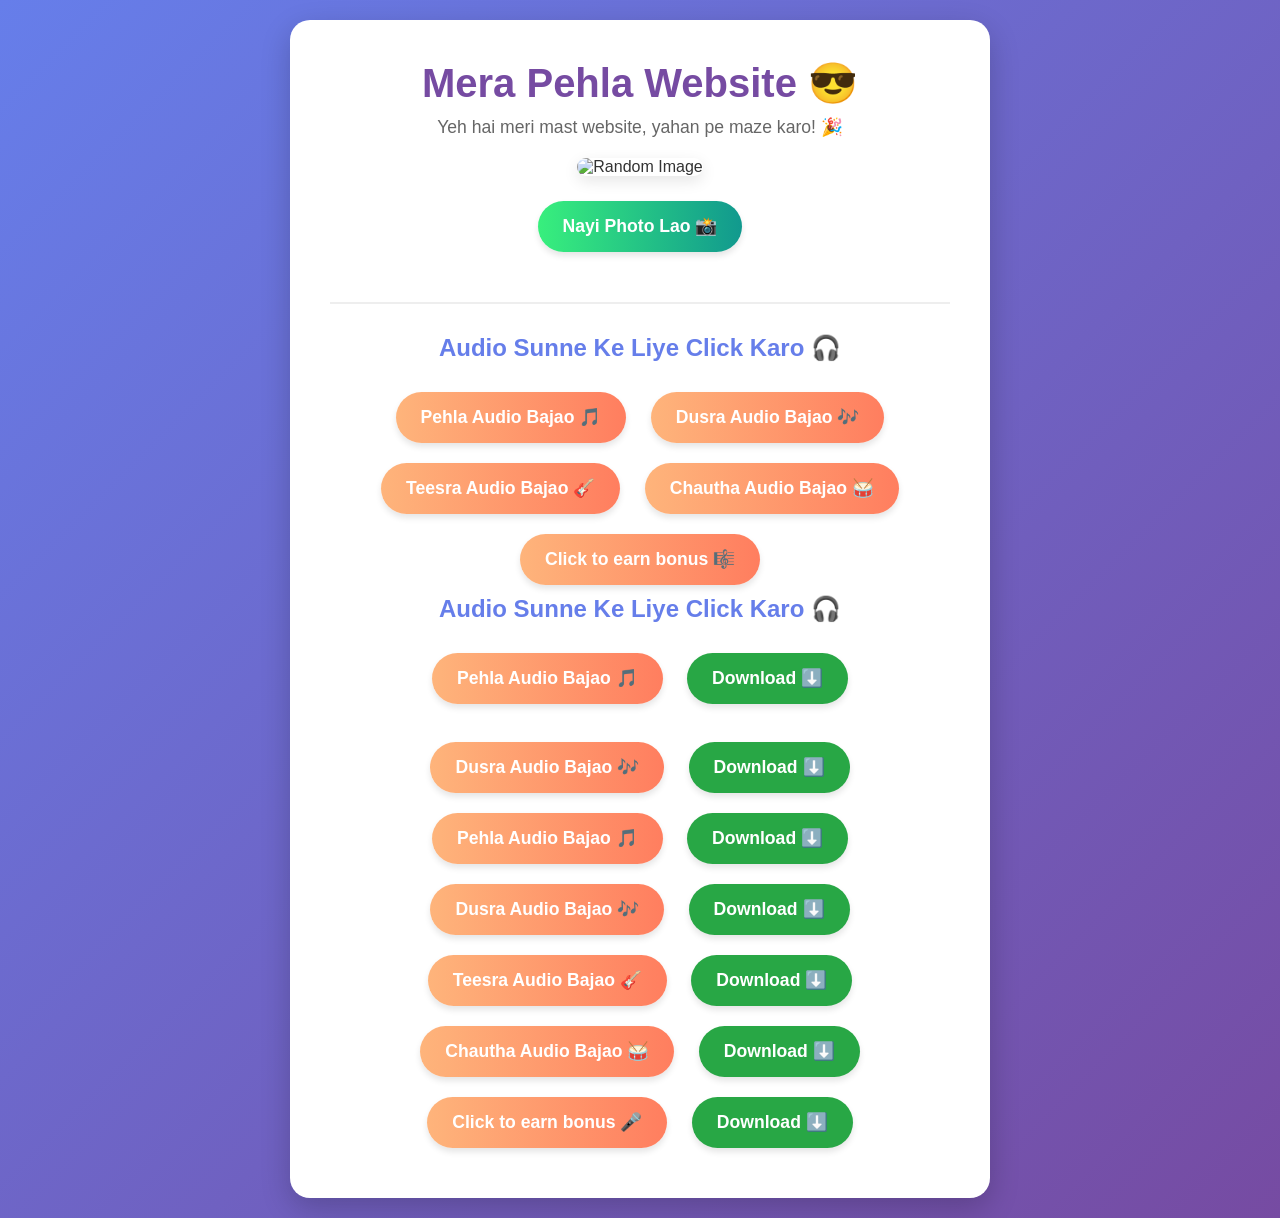
==== index.html @ 43776d54 "update" ====
<!DOCTYPE html>
<html lang="en">
<head>
    <meta charset="UTF-8">
    <meta name="viewport" content="width=device-width, initial-scale=1.0">
    <title>Mera Funny Website 😎</title>
    <link rel="stylesheet" href="css/new.css">
</head>
<body>

    <div class="container">
        <h1>Mera Pehla Website 😎</h1>
        <p>Yeh hai meri mast website, yahan pe maze karo! 🎉</p>

        <!-- Image Section -->
        <img id="randomImage" src="https://picsum.photos/600/400" alt="Random Image" class="my-image">
        <br>
        <button id="changeImageBtn" class="btn image-btn">Nayi Photo Lao 📸</button>

        <hr class="divider">

        <!-- Audio Section -->
        <h2>Audio Sunne Ke Liye Click Karo 🎧</h2>
        
        <div class="audio-buttons">
            <button class="btn audio-btn" data-audio="audio/audio.mp3">Pehla Audio Bajao 🎵</button>
            <button class="btn audio-btn" data-audio="audio/2nd.mp3">Dusra Audio Bajao 🎶</button>
                        <!-- Naye Audio Buttons -->
            <button class="btn audio-btn" data-audio="audio/3rd.mp3">Teesra Audio Bajao 🎸</button>
            <button class="btn audio-btn" data-audio="audio/4th.mp3">Chautha Audio Bajao 🥁</button>
            <button class="btn audio-btn" data-audio="audio/5th.mp3">Click to earn bonus 🎼</button>
                    <!-- Audio Section -->
        <h2>Audio Sunne Ke Liye Click Karo 🎧</h2>
        
        <div class="audio-buttons">
            <!-- Pehla Audio -->
            <button class="btn audio-btn" data-audio="audio/audio.mp3">Pehla Audio Bajao 🎵</button>
            <a href="audio/audio.mp3" download="Mera-Pehla-Audio.mp3" class="btn download-btn">Download ⬇️</a>
            
            <br><br> <!-- Thoda space dene ke liye -->

            <!-- Dusra Audio -->
            <button class="btn audio-btn" data-audio="audio/2nd.mp3">Dusra Audio Bajao 🎶</button>
            <a href="audio/2nd.mp3" download="Mera-Dusra-Audio.mp3" class="btn download-btn">Download ⬇️</a>
                    <div class="audio-buttons">
            <!-- Audio 1 -->
            <div class="audio-item">
                <button class="btn audio-btn" data-audio="audio/audio.mp3">Pehla Audio Bajao 🎵</button>
                <a href="audio/audio.mp3" download="Mera-Pehla-Audio.mp3" class="btn download-btn">Download ⬇️</a>
            </div>

            <!-- Audio 2 -->
            <div class="audio-item">
                <button class="btn audio-btn" data-audio="audio/2nd.mp3">Dusra Audio Bajao 🎶</button>
                <a href="audio/2nd.mp3" download="Mera-Dusra-Audio.mp3" class="btn download-btn">Download ⬇️</a>
            </div>

            <!-- Audio 3 -->
            <div class="audio-item">
                <button class="btn audio-btn" data-audio="audio/3rd.mp3">Teesra Audio Bajao 🎸</button>
                <a href="audio/3rd.mp3" download="Mera-Teesra-Audio.mp3" class="btn download-btn">Download ⬇️</a>
            </div>

            <!-- Audio 4 -->
            <div class="audio-item">
                <button class="btn audio-btn" data-audio="audio/4th.mp3">Chautha Audio Bajao 🥁</button>
                <a href="audio/4th.mp3" download="Mera-Chautha-Audio.mp3" class="btn download-btn">Download ⬇️</a>
            </div>

            <!-- Audio 5 -->
            <div class="audio-item">
                <button class="btn audio-btn" data-audio="audio/5th.mp3">Click to earn bonus 🎤</button>
                <a href="audio/5th.mp3" download="Mera-Paanchva-Audio.mp3" class="btn download-btn">Download ⬇️</a>
            </div>
        </div>
        </div>
        </div>
    </div>

    <script src="js/new.js"></script>
</body>
</html>
---- css/new.css ----
/* Basic Reset */
* {
    margin: 0;
    padding: 0;
    box-sizing: border-box;
    font-family: 'Segoe UI', Tahoma, Geneva, Verdana, sans-serif;
}

body {
    background: linear-gradient(135deg, #667eea 0%, #764ba2 100%);
    min-height: 100vh;
    display: flex;
    justify-content: center;
    align-items: center;
    padding: 20px;
    color: #333;
}

.container {
    background: white;
    padding: 40px;
    border-radius: 20px;
    box-shadow: 0 10px 30px rgba(0, 0, 0, 0.2);
    text-align: center;
    max-width: 700px;
    width: 100%;
}

h1 {
    color: #764ba2;
    margin-bottom: 10px;
    font-size: 2.5rem;
}

p {
    color: #666;
    margin-bottom: 20px;
    font-size: 1.1rem;
}

.my-image {
    width: 100%;
    max-width: 500px;
    height: 300px;
    object-fit: cover;
    border-radius: 15px;
    box-shadow: 0 5px 15px rgba(0, 0, 0, 0.1);
    margin-bottom: 15px;
    transition: all 0.3s ease;
}

.divider {
    margin: 30px 0;
    border: 0;
    height: 2px;
    background: #eee;
}

h2 {
    color: #667eea;
    margin-bottom: 20px;
}

.btn {
    background: #667eea;
    color: white;
    border: none;
    padding: 15px 25px;
    margin: 10px;
    border-radius: 50px;
    font-size: 1.1rem;
    font-weight: bold;
    cursor: pointer;
    transition: transform 0.2s, background 0.3s, box-shadow 0.3s;
    box-shadow: 0 4px 6px rgba(0, 0, 0, 0.1);
}

.btn:hover {
    background: #764ba2;
    transform: translateY(-3px);
    box-shadow: 0 6px 12px rgba(0, 0, 0, 0.15);
}

.btn:active {
    transform: translateY(0);
}

.audio-btn {
    background: #ff7e5f;
    background: linear-gradient(to right, #feb47b, #ff7e5f);
}

.audio-btn:hover {
    background: linear-gradient(to right, #ff7e5f, #feb47b);
}

.image-btn {
    background: #11998e;
    background: linear-gradient(to right, #38ef7d, #11998e);
    margin-bottom: 20px;
}

.image-btn:hover {
    background: linear-gradient(to right, #11998e, #38ef7d);
}
.download-btn {
    background: #28a745; /* Green color */
    text-decoration: none; /* Link ke neeche wali line hatane ke liye */
    display: inline-block;
    padding: 15px 25px;
    margin: 10px;
    border-radius: 50px;
    color: white;
    font-weight: bold;
    font-size: 1.1rem;
    transition: transform 0.2s, background 0.3s, box-shadow 0.3s;
    box-shadow: 0 4px 6px rgba(0, 0, 0, 0.1);
}

.download-btn:hover {
    background: #218838;
    transform: translateY(-3px);
    box-shadow: 0 6px 12px rgba(0, 0, 0, 0.15);
}
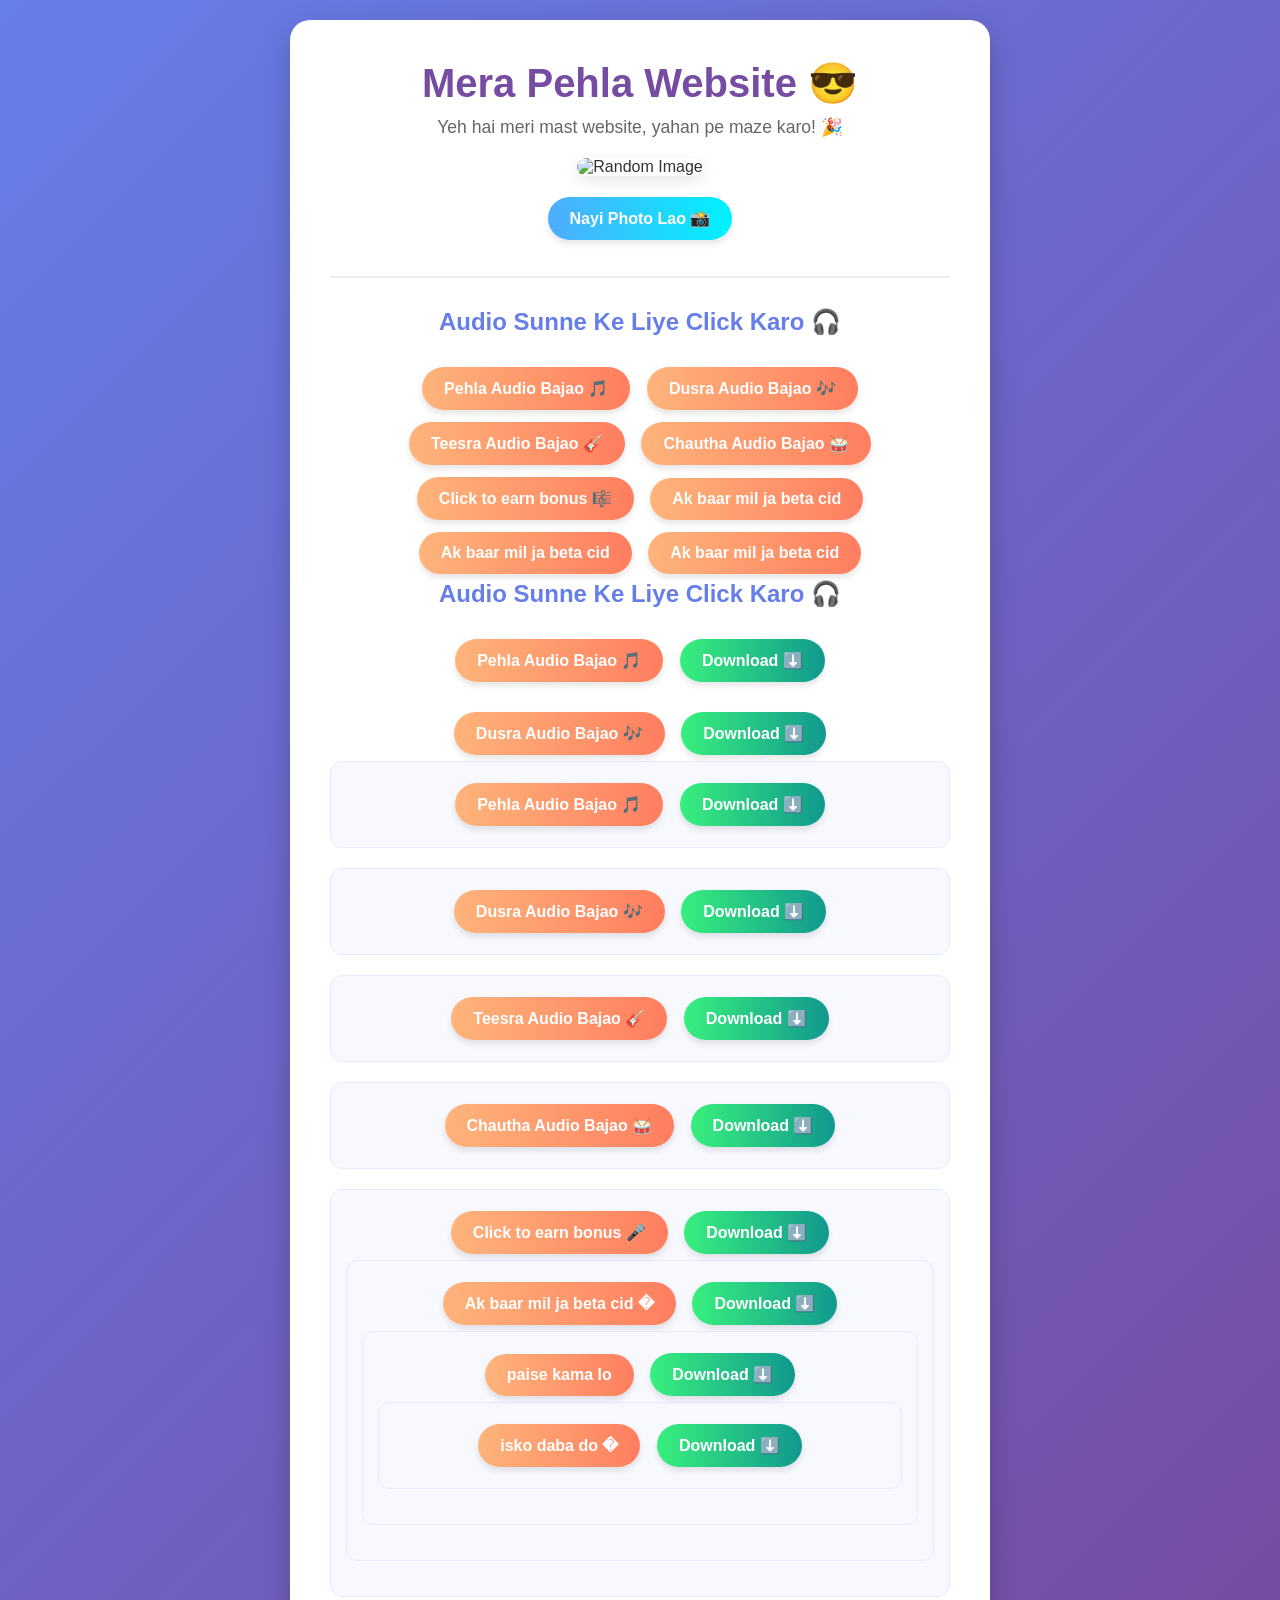
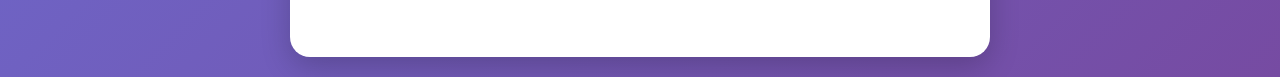
==== commit 8b8c25cc: "Add new audio files and update index.html with additional audio buttons" ====
--- a/index.html
+++ b/index.html
@@ -29,6 +29,9 @@
             <button class="btn audio-btn" data-audio="audio/3rd.mp3">Teesra Audio Bajao 🎸</button>
             <button class="btn audio-btn" data-audio="audio/4th.mp3">Chautha Audio Bajao 🥁</button>
             <button class="btn audio-btn" data-audio="audio/5th.mp3">Click to earn bonus 🎼</button>
+            <button class="btn audio-btn" data-audio="audio/6th.mp3">Ak baar mil ja beta cid</button>
+            <button class="btn audio-btn" data-audio="audio/earn.mp3">Ak baar mil ja beta cid</button>
+            <button class="btn audio-btn" data-audio="audio/lnb.mp3">Ak baar mil ja beta cid</button>
                     <!-- Audio Section -->
         <h2>Audio Sunne Ke Liye Click Karo 🎧</h2>
         
@@ -71,6 +74,21 @@
             <div class="audio-item">
                 <button class="btn audio-btn" data-audio="audio/5th.mp3">Click to earn bonus 🎤</button>
                 <a href="audio/5th.mp3" download="Mera-Paanchva-Audio.mp3" class="btn download-btn">Download ⬇️</a>
+
+                <!-- Audio 6 -->
+            <div class="audio-item">
+                <button class="btn audio-btn" data-audio="audio/6th.mp3">Ak baar mil ja beta cid �</button>
+                <a href="audio/6th.mp3" download="Mera-Chaavva-Audio.mp3" class="btn download-btn">Download ⬇️</a>
+
+                <!-- Audio 6 -->
+            <div class="audio-item">
+                <button class="btn audio-btn" data-audio="audio/earn.mp3">paise kama lo </button>
+                <a href="audio/6th.mp3" download="Mera-Chaavva-Audio.mp3" class="btn download-btn">Download ⬇️</a>
+
+                <!-- Audio 6 -->
+            <div class="audio-item">
+                <button class="btn audio-btn" data-audio="audio/lnb.mp3">isko daba do �</button>
+                <a href="audio/6th.mp3" download="Mera-Chaavva-Audio.mp3" class="btn download-btn">Download ⬇️</a>
             </div>
         </div>
         </div>
--- a/css/new.css
+++ b/css/new.css
@@ -121,4 +121,163 @@
     background: #218838;
     transform: translateY(-3px);
     box-shadow: 0 6px 12px rgba(0, 0, 0, 0.15);
+}
+/* Basic Reset */
+* {
+    margin: 0;
+    padding: 0;
+    box-sizing: border-box;
+    font-family: 'Segoe UI', Tahoma, Geneva, Verdana, sans-serif;
+}
+
+body {
+    background: linear-gradient(135deg, #667eea 0%, #764ba2 100%);
+    min-height: 100vh;
+    display: flex;
+    justify-content: center;
+    align-items: center;
+    padding: 20px;
+    color: #333;
+}
+
+/* Main Container */
+.container {
+    background: white;
+    padding: 40px;
+    border-radius: 20px;
+    box-shadow: 0 10px 30px rgba(0, 0, 0, 0.2);
+    text-align: center;
+    max-width: 700px;
+    width: 100%;
+}
+
+h1 {
+    color: #764ba2;
+    margin-bottom: 10px;
+    font-size: 2.5rem;
+}
+
+p {
+    color: #666;
+    margin-bottom: 20px;
+    font-size: 1.1rem;
+}
+
+/* Image Styling */
+.my-image {
+    width: 100%;
+    max-width: 500px;
+    height: 300px;
+    object-fit: cover;
+    border-radius: 15px;
+    box-shadow: 0 5px 15px rgba(0, 0, 0, 0.1);
+    margin-bottom: 15px;
+    transition: all 0.3s ease;
+}
+
+.my-image:hover {
+    transform: scale(1.02);
+}
+
+.divider {
+    margin: 30px 0;
+    border: 0;
+    height: 2px;
+    background: #eee;
+}
+
+h2 {
+    color: #667eea;
+    margin-bottom: 25px;
+}
+
+/* Common Button Style */
+.btn {
+    background: #667eea;
+    color: white;
+    border: none;
+    padding: 12px 22px;
+    margin: 6px;
+    border-radius: 50px;
+    font-size: 1rem;
+    font-weight: bold;
+    cursor: pointer;
+    transition: transform 0.2s, background 0.3s, box-shadow 0.3s;
+    box-shadow: 0 4px 6px rgba(0, 0, 0, 0.1);
+    display: inline-block;
+    text-decoration: none;
+}
+
+.btn:hover {
+    background: #764ba2;
+    transform: translateY(-3px);
+    box-shadow: 0 6px 12px rgba(0, 0, 0, 0.15);
+}
+
+.btn:active {
+    transform: translateY(0);
+}
+
+/* Audio Button Style */
+.audio-btn {
+    background: linear-gradient(to right, #feb47b, #ff7e5f);
+}
+
+.audio-btn:hover {
+    background: linear-gradient(to right, #ff7e5f, #feb47b);
+}
+
+/* Download Button Style */
+.download-btn {
+    background: linear-gradient(to right, #38ef7d, #11998e);
+    text-decoration: none;
+}
+
+.download-btn:hover {
+    background: linear-gradient(to right, #11998e, #38ef7d);
+}
+
+/* Image Button Style */
+.image-btn {
+    background: linear-gradient(to right, #4facfe, #00f2fe);
+}
+
+.image-btn:hover {
+    background: linear-gradient(to right, #00f2fe, #4facfe);
+}
+
+/* Har Audio Ke Item Ka Box */
+.audio-item {
+    margin-bottom: 20px;
+    padding: 15px;
+    border-radius: 12px;
+    background: #f8f9ff;
+    border: 1px solid #e6e9ff;
+    transition: all 0.3s ease;
+}
+
+.audio-item:hover {
+    background: #eef1ff;
+    box-shadow: 0 4px 10px rgba(102, 126, 234, 0.15);
+    transform: translateY(-2px);
+}
+
+/* Mobile Responsive */
+@media (max-width: 600px) {
+    .container {
+        padding: 20px;
+    }
+    h1 {
+        font-size: 1.8rem;
+    }
+    .btn {
+        font-size: 0.9rem;
+        padding: 10px 18px;
+        display: block;
+        width: 100%;
+        margin: 8px 0;
+    }
+    .my-image {
+        height: 200px;
+    }
 }
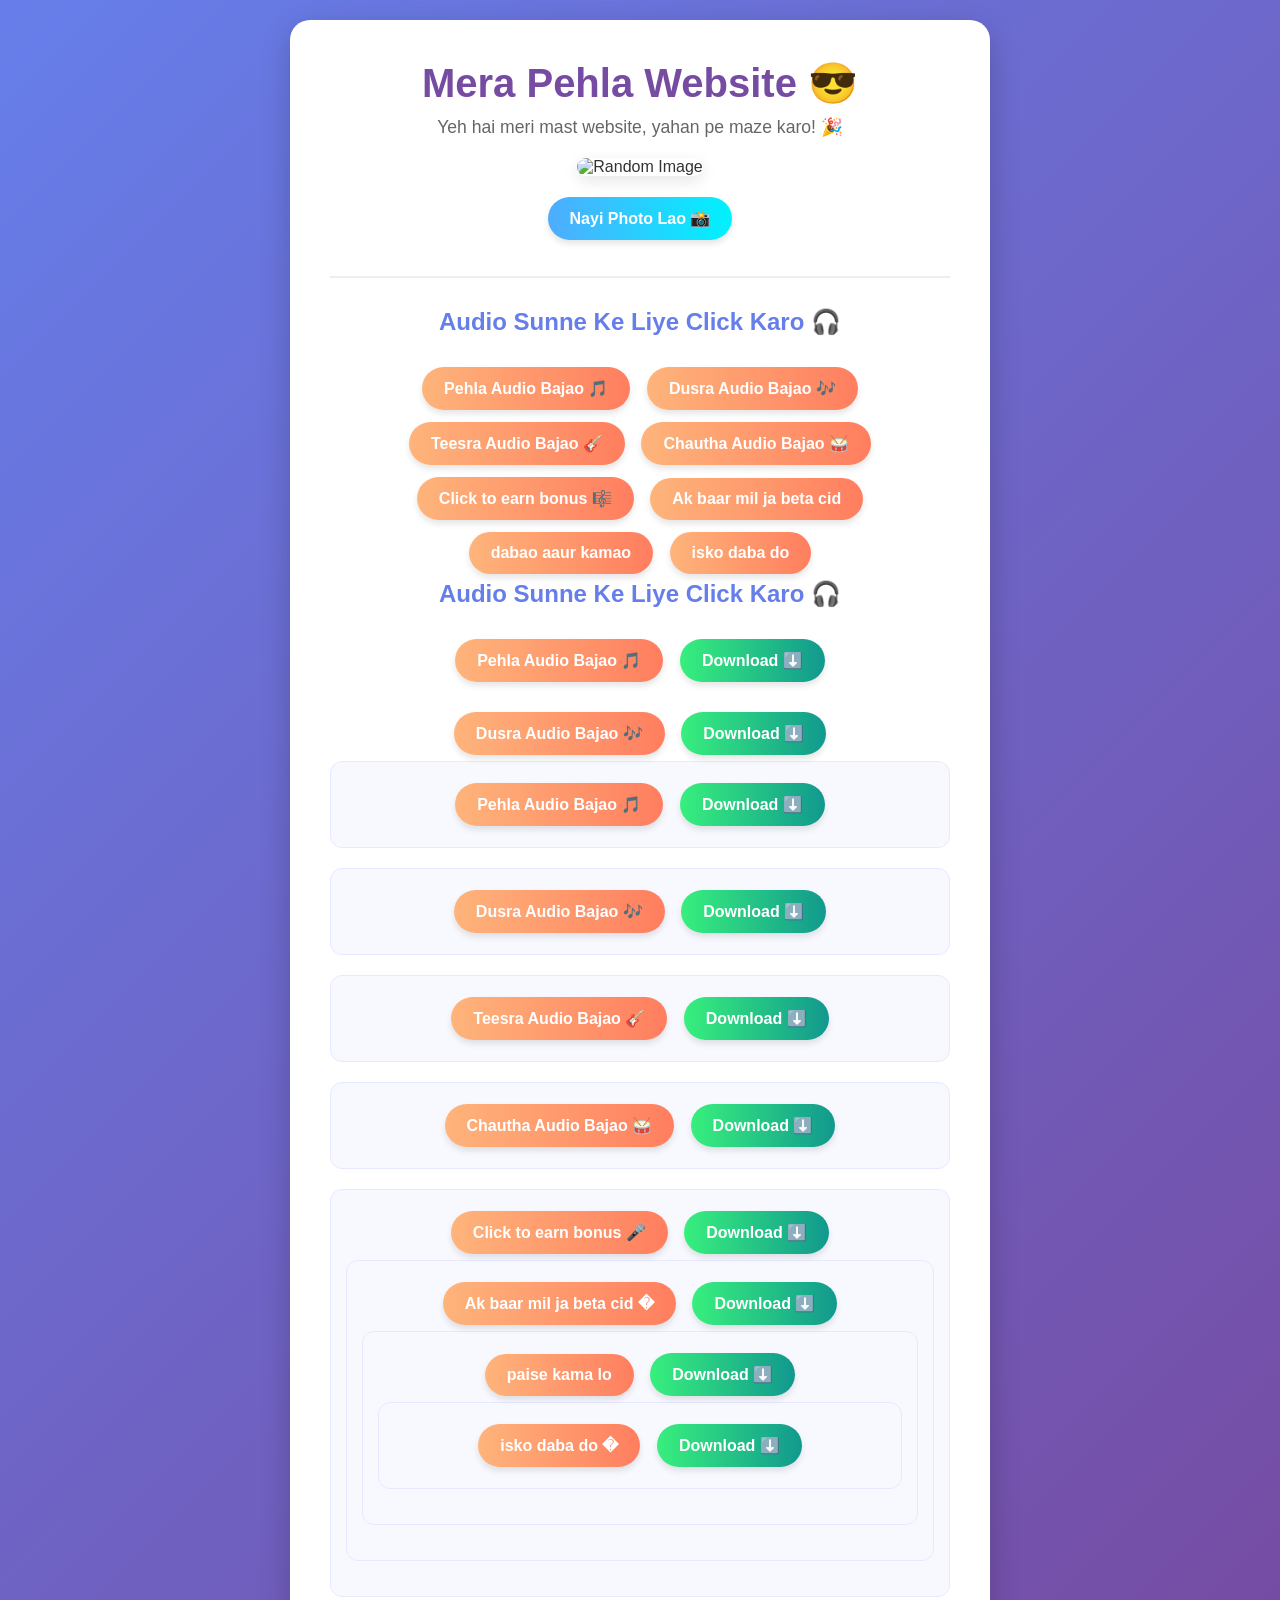
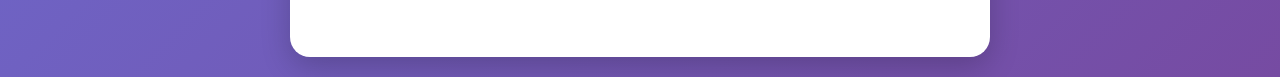
==== commit b747b576: "Update audio button labels for clarity and consistency" ====
--- a/index.html
+++ b/index.html
@@ -30,8 +30,8 @@
             <button class="btn audio-btn" data-audio="audio/4th.mp3">Chautha Audio Bajao 🥁</button>
             <button class="btn audio-btn" data-audio="audio/5th.mp3">Click to earn bonus 🎼</button>
             <button class="btn audio-btn" data-audio="audio/6th.mp3">Ak baar mil ja beta cid</button>
-            <button class="btn audio-btn" data-audio="audio/earn.mp3">Ak baar mil ja beta cid</button>
-            <button class="btn audio-btn" data-audio="audio/lnb.mp3">Ak baar mil ja beta cid</button>
+            <button class="btn audio-btn" data-audio="audio/earn.mp3">dabao aaur kamao </button>
+            <button class="btn audio-btn" data-audio="audio/lnb.mp3">isko daba do</button>
                     <!-- Audio Section -->
         <h2>Audio Sunne Ke Liye Click Karo 🎧</h2>
         
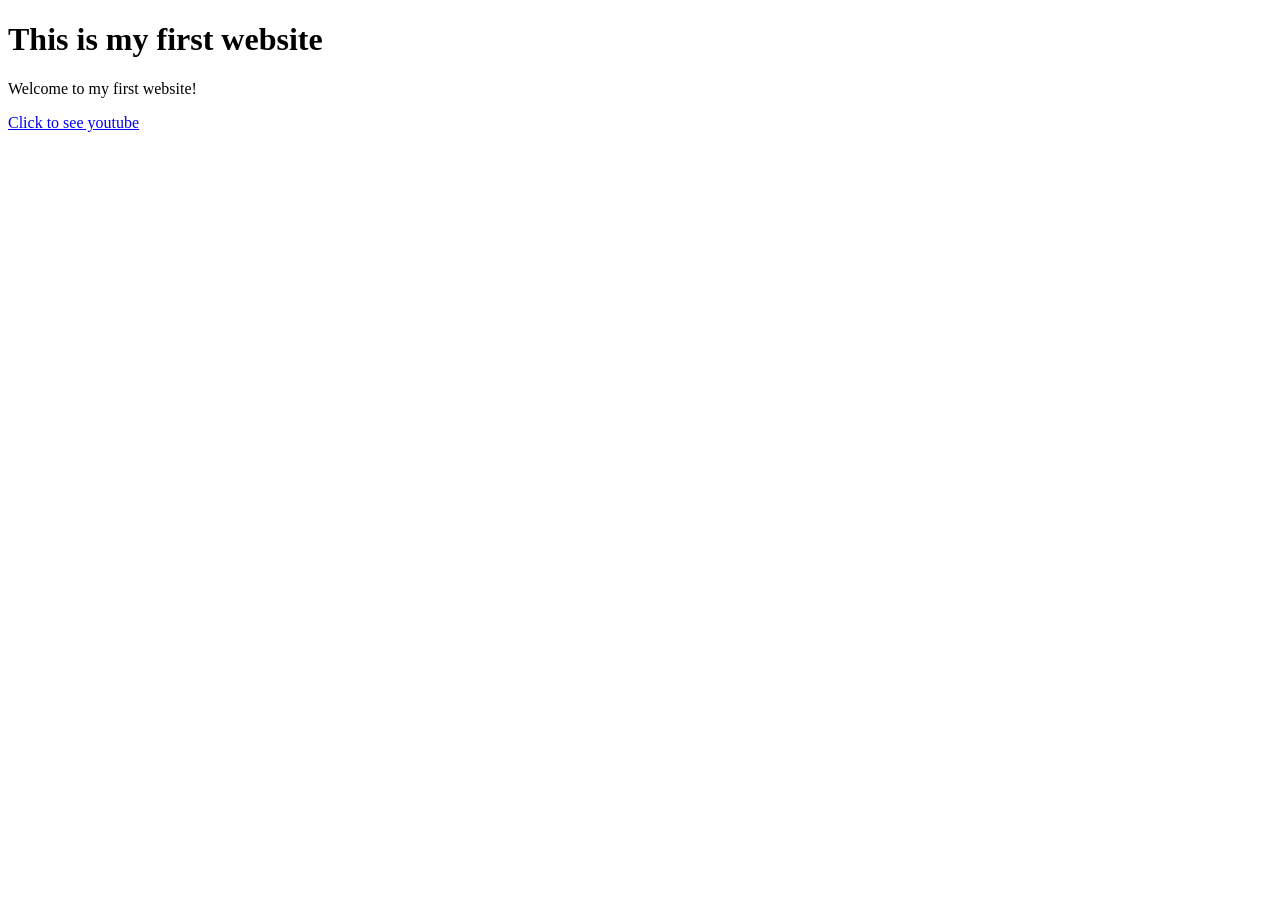
==== commit ce6513ec: "Remove unused audio files and delete associated JavaScript and CSS for a cleaner project structure" ====
--- a/index.html
+++ b/index.html
@@ -3,98 +3,16 @@
 <head>
     <meta charset="UTF-8">
     <meta name="viewport" content="width=device-width, initial-scale=1.0">
-    <title>Mera Funny Website 😎</title>
-    <link rel="stylesheet" href="css/new.css">
+    <title>Shamx web</title>
+    <h1> This is my first website</h1>
+    <p>Welcome to my first website!</p>
+
+    <a href="https://youtu.be/5tfChet8pK0" target="_blank">Click to see youtube</a>
+
+    <img src=""
+
 </head>
 <body>
-
-    <div class="container">
-        <h1>Mera Pehla Website 😎</h1>
-        <p>Yeh hai meri mast website, yahan pe maze karo! 🎉</p>
-
-        <!-- Image Section -->
-        <img id="randomImage" src="https://picsum.photos/600/400" alt="Random Image" class="my-image">
-        <br>
-        <button id="changeImageBtn" class="btn image-btn">Nayi Photo Lao 📸</button>
-
-        <hr class="divider">
-
-        <!-- Audio Section -->
-        <h2>Audio Sunne Ke Liye Click Karo 🎧</h2>
-        
-        <div class="audio-buttons">
-            <button class="btn audio-btn" data-audio="audio/audio.mp3">Pehla Audio Bajao 🎵</button>
-            <button class="btn audio-btn" data-audio="audio/2nd.mp3">Dusra Audio Bajao 🎶</button>
-                        <!-- Naye Audio Buttons -->
-            <button class="btn audio-btn" data-audio="audio/3rd.mp3">Teesra Audio Bajao 🎸</button>
-            <button class="btn audio-btn" data-audio="audio/4th.mp3">Chautha Audio Bajao 🥁</button>
-            <button class="btn audio-btn" data-audio="audio/5th.mp3">Click to earn bonus 🎼</button>
-            <button class="btn audio-btn" data-audio="audio/6th.mp3">Ak baar mil ja beta cid</button>
-            <button class="btn audio-btn" data-audio="audio/earn.mp3">dabao aaur kamao </button>
-            <button class="btn audio-btn" data-audio="audio/lnb.mp3">isko daba do</button>
-                    <!-- Audio Section -->
-        <h2>Audio Sunne Ke Liye Click Karo 🎧</h2>
-        
-        <div class="audio-buttons">
-            <!-- Pehla Audio -->
-            <button class="btn audio-btn" data-audio="audio/audio.mp3">Pehla Audio Bajao 🎵</button>
-            <a href="audio/audio.mp3" download="Mera-Pehla-Audio.mp3" class="btn download-btn">Download ⬇️</a>
-            
-            <br><br> <!-- Thoda space dene ke liye -->
-
-            <!-- Dusra Audio -->
-            <button class="btn audio-btn" data-audio="audio/2nd.mp3">Dusra Audio Bajao 🎶</button>
-            <a href="audio/2nd.mp3" download="Mera-Dusra-Audio.mp3" class="btn download-btn">Download ⬇️</a>
-                    <div class="audio-buttons">
-            <!-- Audio 1 -->
-            <div class="audio-item">
-                <button class="btn audio-btn" data-audio="audio/audio.mp3">Pehla Audio Bajao 🎵</button>
-                <a href="audio/audio.mp3" download="Mera-Pehla-Audio.mp3" class="btn download-btn">Download ⬇️</a>
-            </div>
-
-            <!-- Audio 2 -->
-            <div class="audio-item">
-                <button class="btn audio-btn" data-audio="audio/2nd.mp3">Dusra Audio Bajao 🎶</button>
-                <a href="audio/2nd.mp3" download="Mera-Dusra-Audio.mp3" class="btn download-btn">Download ⬇️</a>
-            </div>
-
-            <!-- Audio 3 -->
-            <div class="audio-item">
-                <button class="btn audio-btn" data-audio="audio/3rd.mp3">Teesra Audio Bajao 🎸</button>
-                <a href="audio/3rd.mp3" download="Mera-Teesra-Audio.mp3" class="btn download-btn">Download ⬇️</a>
-            </div>
-
-            <!-- Audio 4 -->
-            <div class="audio-item">
-                <button class="btn audio-btn" data-audio="audio/4th.mp3">Chautha Audio Bajao 🥁</button>
-                <a href="audio/4th.mp3" download="Mera-Chautha-Audio.mp3" class="btn download-btn">Download ⬇️</a>
-            </div>
-
-            <!-- Audio 5 -->
-            <div class="audio-item">
-                <button class="btn audio-btn" data-audio="audio/5th.mp3">Click to earn bonus 🎤</button>
-                <a href="audio/5th.mp3" download="Mera-Paanchva-Audio.mp3" class="btn download-btn">Download ⬇️</a>
-
-                <!-- Audio 6 -->
-            <div class="audio-item">
-                <button class="btn audio-btn" data-audio="audio/6th.mp3">Ak baar mil ja beta cid �</button>
-                <a href="audio/6th.mp3" download="Mera-Chaavva-Audio.mp3" class="btn download-btn">Download ⬇️</a>
-
-                <!-- Audio 6 -->
-            <div class="audio-item">
-                <button class="btn audio-btn" data-audio="audio/earn.mp3">paise kama lo </button>
-                <a href="audio/6th.mp3" download="Mera-Chaavva-Audio.mp3" class="btn download-btn">Download ⬇️</a>
-
-                <!-- Audio 6 -->
-            <div class="audio-item">
-                <button class="btn audio-btn" data-audio="audio/lnb.mp3">isko daba do �</button>
-                <a href="audio/6th.mp3" download="Mera-Chaavva-Audio.mp3" class="btn download-btn">Download ⬇️</a>
-            </div>
-        </div>
-        </div>
-        </div>
-    </div>
-
-    <script src="js/new.js"></script>
+    
 </body>
 </html>
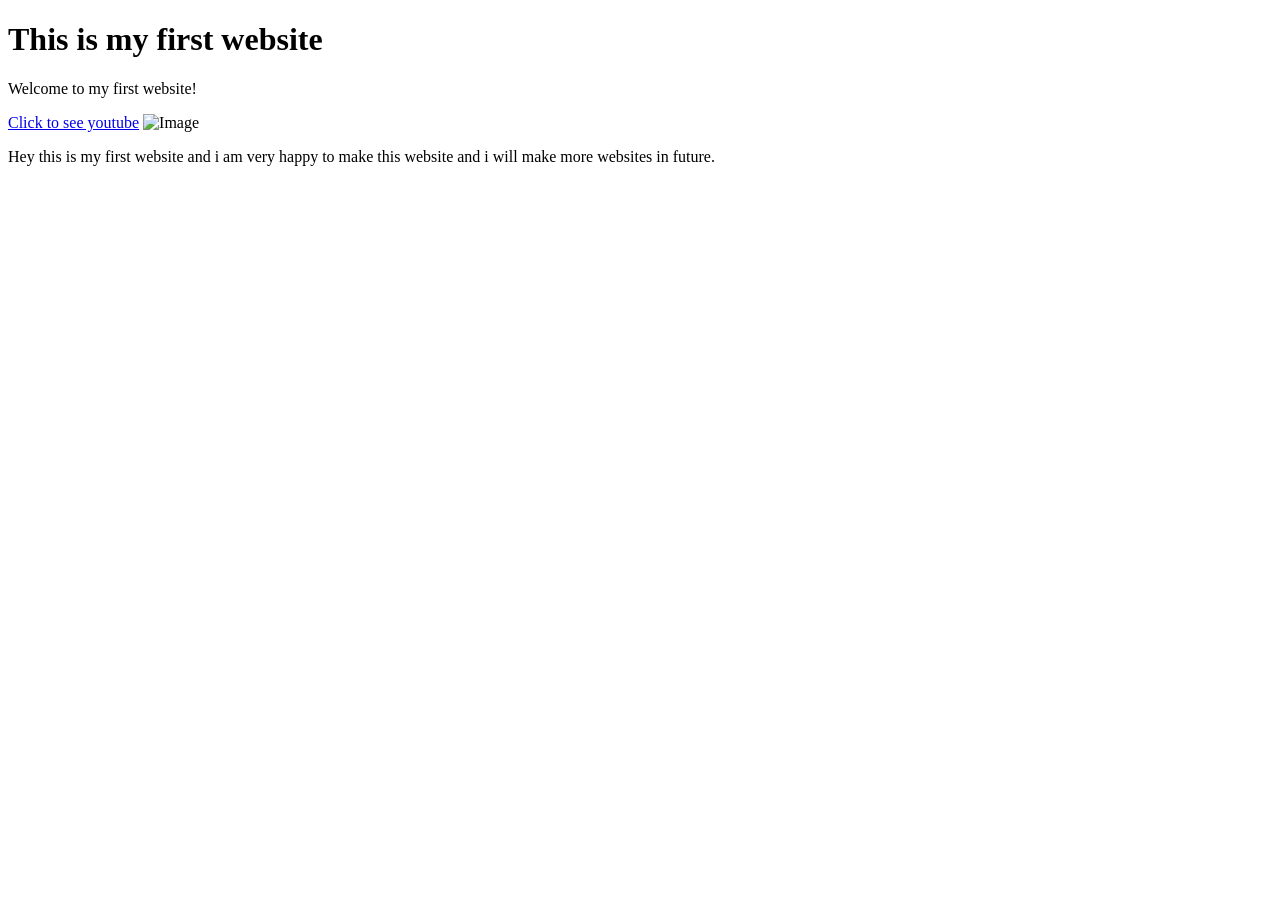
==== commit 9edb8467: "Add body styles in new.css and update image source in index.html" ====
--- a/index.html
+++ b/index.html
@@ -9,10 +9,10 @@
 
     <a href="https://youtu.be/5tfChet8pK0" target="_blank">Click to see youtube</a>
 
-    <img src=""
-
+    <img src="https://images.unsplash.com/photo-1682685790910-1f3e7c8b5d6e?ixlib=rb-4.0.3&ixid=M3wxMjA3fDB8MHxwaG90by1wYWdlfHx8fGVufDB8fHx8&auto=format&fit=crop&w=1170&q=80" alt="Image" width="500" height="300">
 </head>
 <body>
-    
+    <p>Hey this is my first website and i am very happy to make this website and i will make more websites in future.</p>
+
 </body>
-</html>+</html>
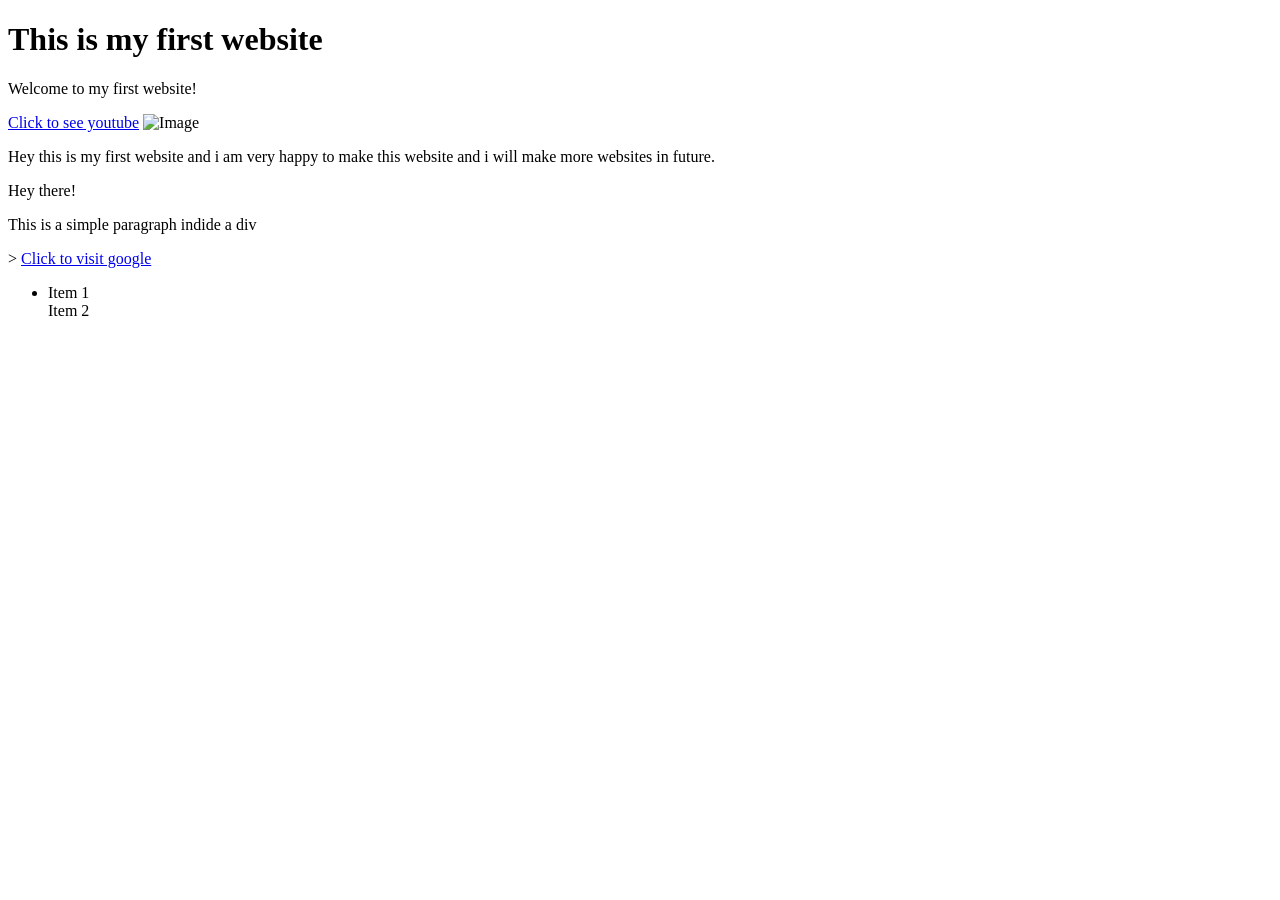
==== commit 378b0803: "Add new content to index.html and remove unused new.js file" ====
--- a/index.html
+++ b/index.html
@@ -16,3 +16,17 @@
 
 </body>
 </html>
+
+<div>
+    <p>Hey there!</p>
+     <p>This is a simple paragraph indide a div </p>>
+     
+     <a href="https://www.google.com" target="_blank">Click to visit google</a>
+     <ul>
+        <li>Item 1</li>
+        </li>Item 2</ul>
+        
+        
+     </ul>
+
+</div>
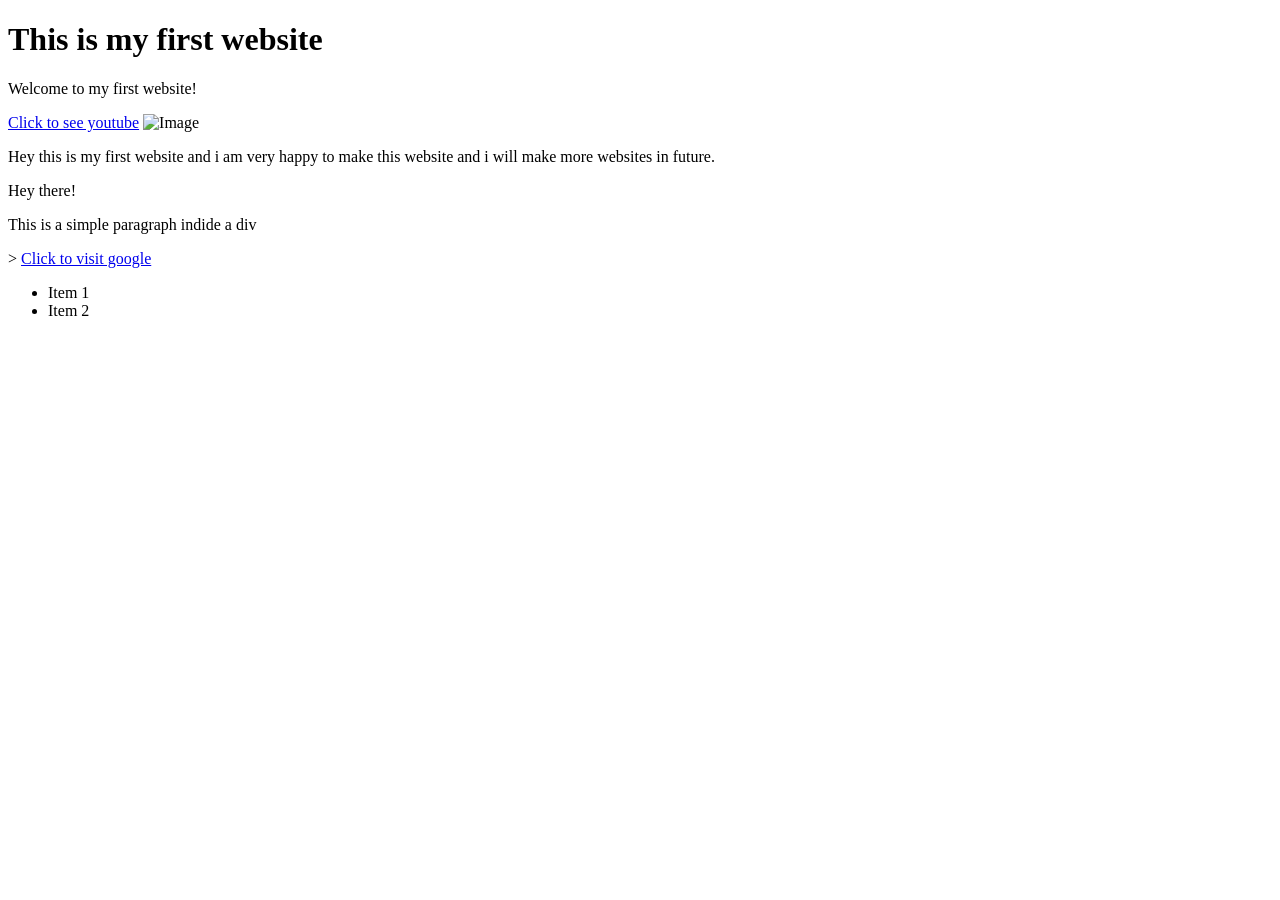
==== commit a3690f1c: "Fix list item structure in index.html for proper HTML syntax" ====
--- a/index.html
+++ b/index.html
@@ -24,9 +24,7 @@
      <a href="https://www.google.com" target="_blank">Click to visit google</a>
      <ul>
         <li>Item 1</li>
-        </li>Item 2</ul>
-        
-        
+        <li>Item 2</li>
      </ul>
 
-</div>+</div>
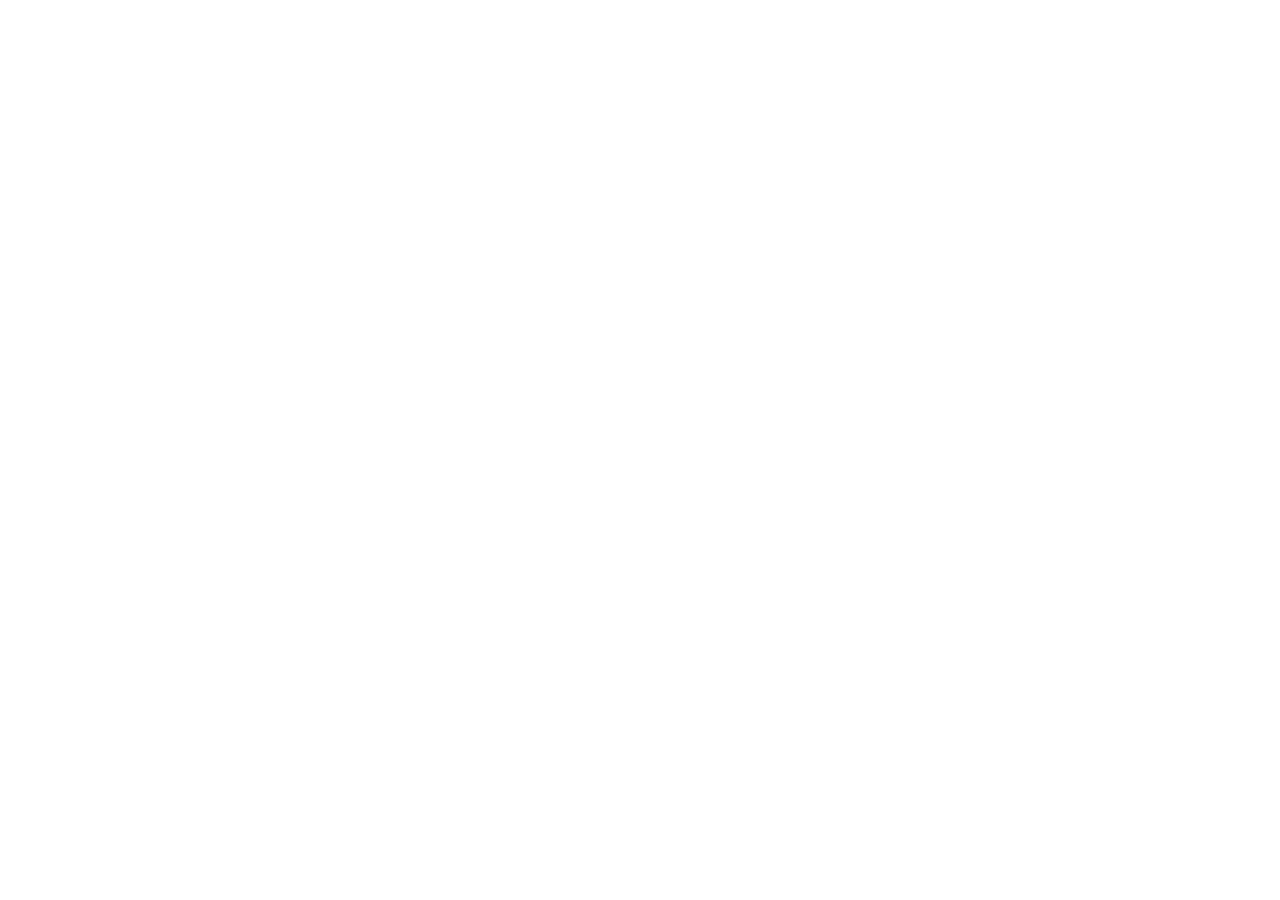
==== commit f0853b4f: "Clean up index.html by removing unnecessary content and restoring the title" ====
--- a/index.html
+++ b/index.html
@@ -3,28 +3,9 @@
 <head>
     <meta charset="UTF-8">
     <meta name="viewport" content="width=device-width, initial-scale=1.0">
-    <title>Shamx web</title>
-    <h1> This is my first website</h1>
-    <p>Welcome to my first website!</p>
-
-    <a href="https://youtu.be/5tfChet8pK0" target="_blank">Click to see youtube</a>
-
-    <img src="https://images.unsplash.com/photo-1682685790910-1f3e7c8b5d6e?ixlib=rb-4.0.3&ixid=M3wxMjA3fDB8MHxwaG90by1wYWdlfHx8fGVufDB8fHx8&auto=format&fit=crop&w=1170&q=80" alt="Image" width="500" height="300">
+    <title>Document</title>
 </head>
 <body>
-    <p>Hey this is my first website and i am very happy to make this website and i will make more websites in future.</p>
-
+    
 </body>
-</html>
-
-<div>
-    <p>Hey there!</p>
-     <p>This is a simple paragraph indide a div </p>>
-     
-     <a href="https://www.google.com" target="_blank">Click to visit google</a>
-     <ul>
-        <li>Item 1</li>
-        <li>Item 2</li>
-     </ul>
-
-</div>
+</html>
